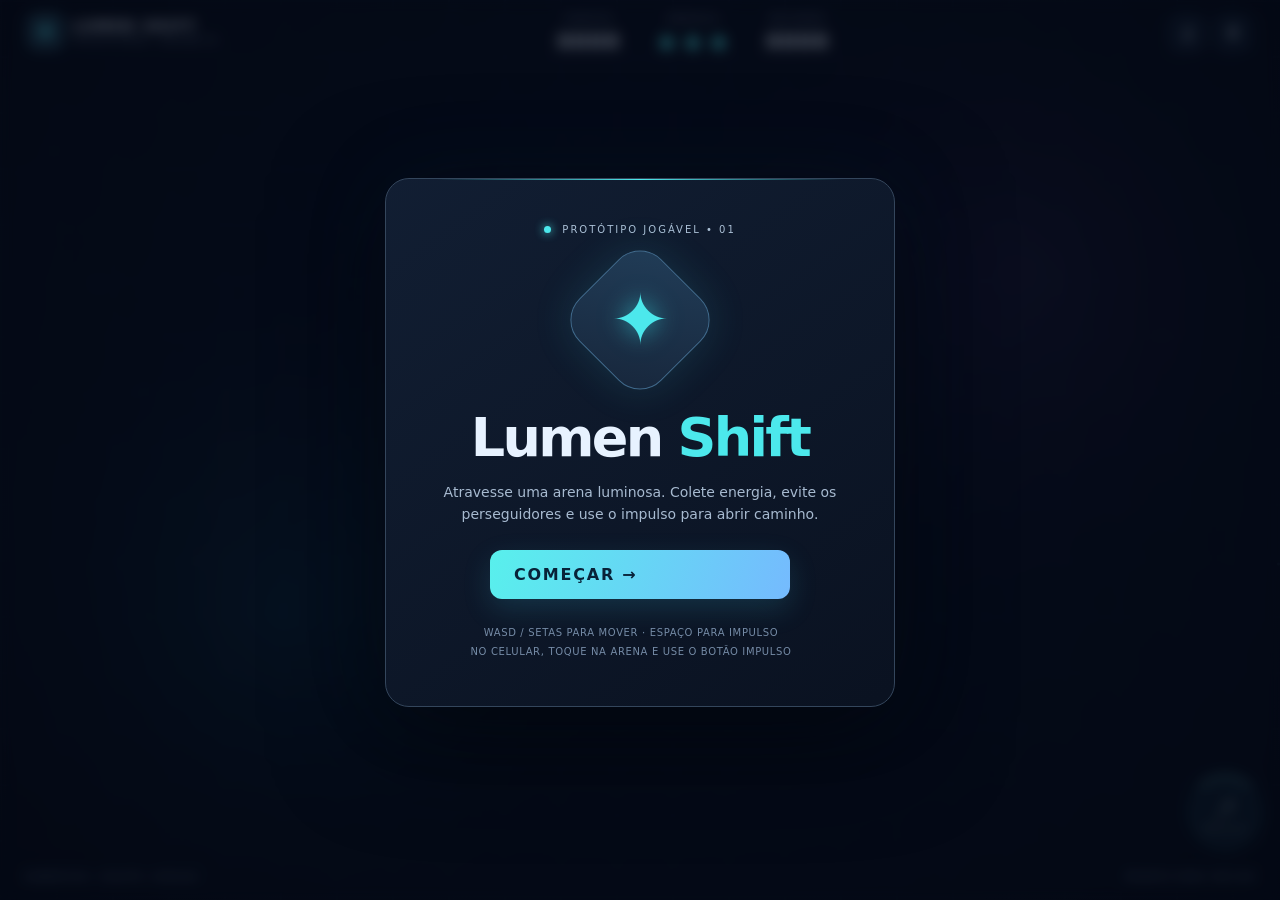
==== demo/index.html @ 8393b9d9 "feat: add standalone modern lightweight Canvas arcade vertical slice" ====
<!doctype html>
<html lang="pt-BR">
<head>
  <meta charset="utf-8">
  <meta name="viewport" content="width=device-width, initial-scale=1, viewport-fit=cover">
  <meta name="theme-color" content="#080d1a">
  <meta name="description" content="Lumen Shift: jogo arcade ultraleve em HTML5 do PocketForge.">
  <title>Lumen Shift — PocketForge</title>
  <link rel="stylesheet" href="style.css">
</head>
<body>
  <main id="app" aria-label="Jogo Lumen Shift">
    <canvas id="game" aria-label="Arena do jogo"></canvas>
    <div class="vignette" aria-hidden="true"></div>
    <header class="topbar">
      <div class="branding"><span class="brand-mark">✦</span><div><strong>LUMEN SHIFT</strong><small>POCKETFORGE / ARCADE 01</small></div></div>
      <div class="stats" aria-live="polite">
        <div><small>PONTOS</small><strong id="score">0000</strong></div>
        <div><small>ENERGIA</small><strong id="energy">◆ ◆ ◆</strong></div>
        <div><small>RECORDE</small><strong id="best">0000</strong></div>
      </div>
      <div class="toolbar">
        <button type="button" id="mute" aria-label="Ativar ou desativar o áudio" title="Áudio">♫</button>
        <button type="button" id="pause" aria-label="Pausar ou continuar" title="Pausar">Ⅱ</button>
      </div>
    </header>
    <div id="centerOverlay" class="overlay active" role="dialog" aria-modal="true" aria-labelledby="overlayTitle">
      <div class="panel">
        <div class="eyebrow"><span class="dot"></span> PROTÓTIPO JOGÁVEL • 01</div>
        <div class="emblem" aria-hidden="true"><div class="emblem-inner">✦</div></div>
        <h1 id="overlayTitle">Lumen <em>Shift</em></h1>
        <p id="overlayDescription">Atravesse uma arena luminosa. Colete energia, evite os perseguidores e use o impulso para abrir caminho.</p>
        <button type="button" class="primary" id="primaryButton">COMEÇAR <span>→</span></button>
        <p class="instructions">WASD / SETAS PARA MOVER · ESPAÇO PARA IMPULSO<br>NO CELULAR, TOQUE NA ARENA E USE O BOTÃO IMPULSO</p>
      </div>
    </div>
    <div class="bottombar" aria-hidden="true"><span>SOBREVIVA. COLETE. EVOLUA.</span><span id="status">PRONTO PARA INICIAR</span></div>
    <button type="button" id="dash" class="dash" aria-label="Usar impulso" disabled><span>↗</span><small>IMPULSO</small><span class="cooldown" id="cooldown"></span></button>
  </main>
  <script src="game.js" defer></script>
</body>
</html>
---- demo/style.css ----
:root{color-scheme:dark;--ink:#e7f2ff;--muted:#7c92ae;--bg:#080d1a;--line:#25354c;--cyan:#4ce8ec;--pink:#fa6fb5;--purple:#9986fc;font-family:Inter,"Segoe UI",system-ui,sans-serif}*{box-sizing:border-box}html,body{width:100%;height:100%;margin:0;overflow:hidden;background:var(--bg);color:var(--ink)}button{font:inherit;cursor:pointer;-webkit-tap-highlight-color:transparent}button:focus-visible{outline:2px solid var(--cyan);outline-offset:4px}#app{position:relative;width:100%;height:100dvh;min-height:320px;isolation:isolate;overflow:hidden;background:radial-gradient(circle at 60% 40%,#172542,#070c18 70%);touch-action:none}#game{position:absolute;width:100%;height:100%;display:block;touch-action:none}.vignette{position:absolute;inset:0;pointer-events:none;background:radial-gradient(ellipse 75% 80% at 50% 45%,transparent 25%,rgba(2,5,13,.72));z-index:1}.topbar{position:absolute;inset:0 0 auto;z-index:3;padding:clamp(12px,3vw,28px);padding-top:max(14px,env(safe-area-inset-top));display:flex;align-items:flex-start;justify-content:space-between;gap:14px;pointer-events:none}.topbar button{pointer-events:auto}.branding{display:flex;align-items:center;gap:10px;min-width:160px}.brand-mark{width:35px;height:35px;display:grid;place-items:center;border:1px solid #408f9f;border-radius:9px;background:#1b3547;color:var(--cyan);font-size:24px}.branding strong{display:block;font-size:13px;letter-spacing:.18em}.branding small{display:block;color:var(--muted);font-size:8px;letter-spacing:.18em;margin-top:3px}.stats{display:flex;gap:clamp(12px,3vw,40px);text-align:center}.stats small{display:block;color:var(--muted);font-size:9px;letter-spacing:.19em;margin-bottom:5px}.stats strong{font-size:clamp(12px,1.6vw,20px);letter-spacing:.09em;font-variant-numeric:tabular-nums}#energy{color:var(--cyan);white-space:nowrap}.toolbar{display:flex;gap:8px}.toolbar button{width:38px;height:38px;border:1px solid var(--line);border-radius:11px;background:#0d192bcc;color:var(--ink);font-size:17px}.toolbar button:hover{border-color:var(--cyan)}.overlay{position:absolute;inset:0;z-index:4;display:none;align-items:center;justify-content:center;padding:22px;background:rgba(4,10,21,.58);backdrop-filter:blur(7px)}.overlay.active{display:flex}.panel{width:min(510px,100%);padding:clamp(24px,5vw,45px);text-align:center;border:1px solid #34465c;border-radius:24px;background:linear-gradient(145deg,rgba(18,31,52,.97),rgba(10,18,33,.98));box-shadow:0 26px 110px #0009,0 0 90px #22538a1a;position:relative;overflow:hidden}.panel:before{content:"";position:absolute;left:10%;right:10%;height:1px;top:0;background:linear-gradient(90deg,transparent,var(--cyan),transparent)}.eyebrow{font-size:10px;letter-spacing:.2em;color:#abc0d6}.dot{display:inline-block;background:var(--cyan);border-radius:50%;width:7px;height:7px;margin-right:6px;box-shadow:0 0 10px var(--cyan)}.emblem{width:116px;height:116px;border:1px solid #416b8d;border-radius:30px;transform:rotate(45deg);margin:27px auto 32px;display:grid;place-items:center;background:linear-gradient(145deg,#213d58,#17263b);box-shadow:0 0 40px #3cc6db28}.emblem-inner{transform:rotate(-45deg);font-size:70px;color:var(--cyan);text-shadow:0 0 25px #39dce3a6}.panel h1{font-size:clamp(32px,7vw,54px);letter-spacing:-.05em;margin:0 0 14px;line-height:1.05}.panel h1 em{font-style:normal;color:var(--cyan)}.panel p{color:#a7bad0;line-height:1.6;font-size:14px;margin:0 auto 24px;max-width:400px}.primary{width:min(300px,100%);background:linear-gradient(110deg,#58f0ec,#75bafe);border:0;color:#082238;border-radius:12px;padding:15px 24px;font-weight:900;letter-spacing:.11em;box-shadow:0 10px 28px #3abed92b;display:flex;justify-content:space-between;align-items:center;margin:auto;transition:transform .15s}.primary:hover{transform:translateY(-2px)}.primary span{font-size:20px}.panel .instructions{margin:24px 0 0;font-size:10px;line-height:1.9;letter-spacing:.065em;color:#758ba6}.bottombar{position:absolute;z-index:2;inset:auto 24px max(18px,env(safe-area-inset-bottom));display:flex;justify-content:space-between;gap:12px;font-size:9px;letter-spacing:.18em;color:#657f9f;pointer-events:none}.dash{position:absolute;z-index:3;right:max(20px,env(safe-area-inset-right));bottom:max(52px,calc(env(safe-area-inset-bottom) + 38px));width:82px;height:82px;border-radius:50%;border:1px solid #65cfe6;background:#17394dcc;color:#dcfaff;display:flex;flex-direction:column;align-items:center;justify-content:center;box-shadow:0 0 20px #38cbcf30}.dash>span:first-child{font-size:31px;line-height:1}.dash small{font-size:9px;letter-spacing:.1em}.dash:disabled{opacity:.38}.cooldown{position:absolute;inset:-4px;border:3px solid transparent;border-top-color:#91f6ec;border-radius:50%;pointer-events:none}.dash.cooling{border-color:#566781;background:#111e2e}.dash.cooling .cooldown{border-top-color:var(--pink)}@media(min-width:900px){.dash{width:70px;height:70px}.panel{margin-top:-15px}}@media(max-width:600px){.topbar{padding:12px 14px;flex-wrap:wrap}.branding{min-width:130px}.branding strong{font-size:11px}.branding small{font-size:7px}.stats{order:3;width:100%;justify-content:center;gap:26px;margin-top:0}.toolbar button{width:35px;height:35px}.panel{padding:24px 20px}.emblem{width:86px;height:86px;margin:19px auto 27px;border-radius:22px}.emblem-inner{font-size:54px}.panel p{font-size:13px}.panel .instructions{font-size:9px}.bottombar{font-size:8px;right:115px;line-height:1.5}.bottombar span:last-child{display:none}.dash{width:76px;height:76px}}@media(prefers-reduced-motion:reduce){.primary{transition:none}.overlay{backdrop-filter:none}}
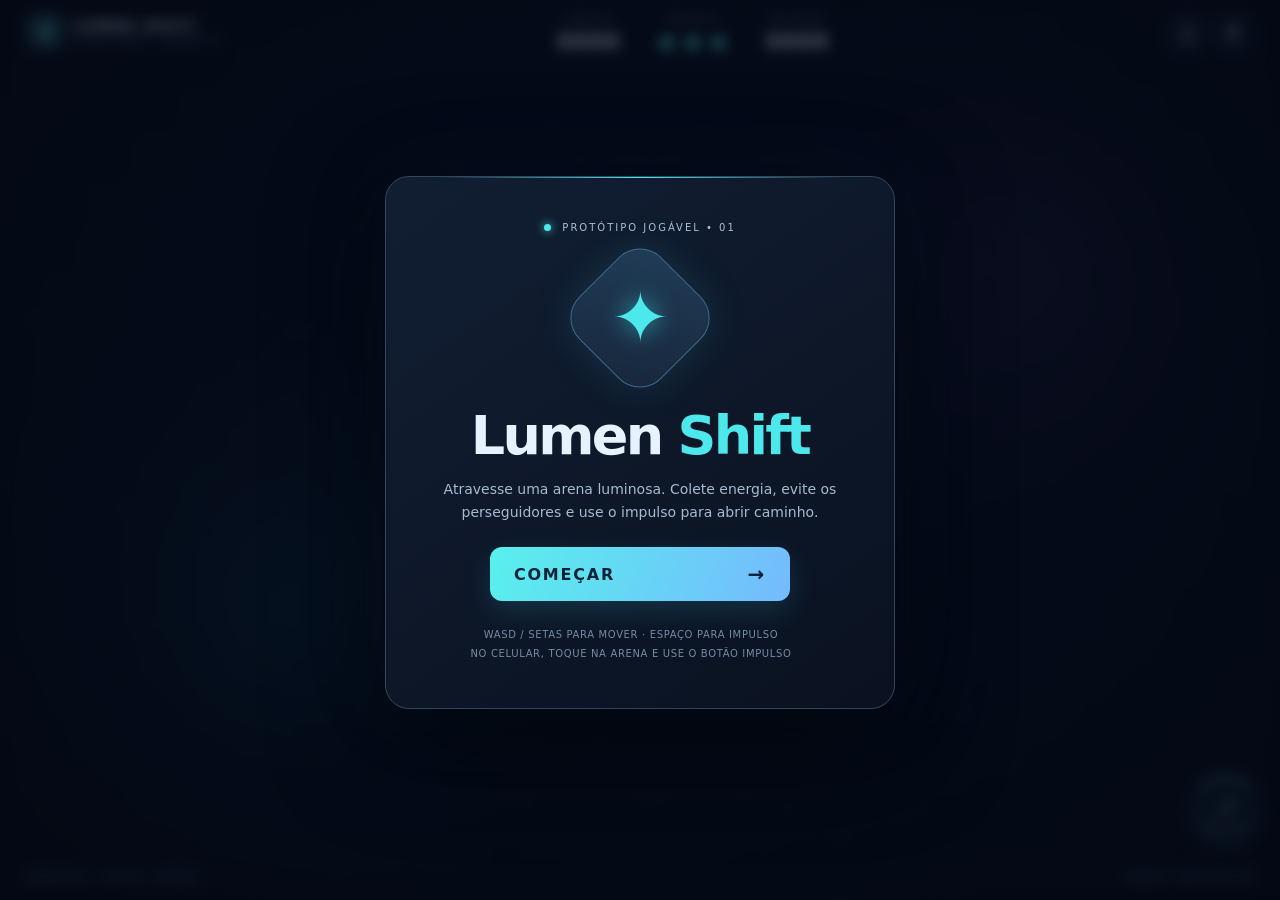
==== commit 2a31c0a7: "feat(engine): integrar renderizador compacto ao demo e documentar contratos" ====
--- a/demo/index.html
+++ b/demo/index.html
@@ -37,6 +37,7 @@
     <div class="bottombar" aria-hidden="true"><span>SOBREVIVA. COLETE. EVOLUA.</span><span id="status">PRONTO PARA INICIAR</span></div>
     <button type="button" id="dash" class="dash" aria-label="Usar impulso" disabled><span>↗</span><small>IMPULSO</small><span class="cooldown" id="cooldown"></span></button>
   </main>
+  <script src="engine/compact.js" defer></script>
   <script src="game.js" defer></script>
 </body>
 </html>
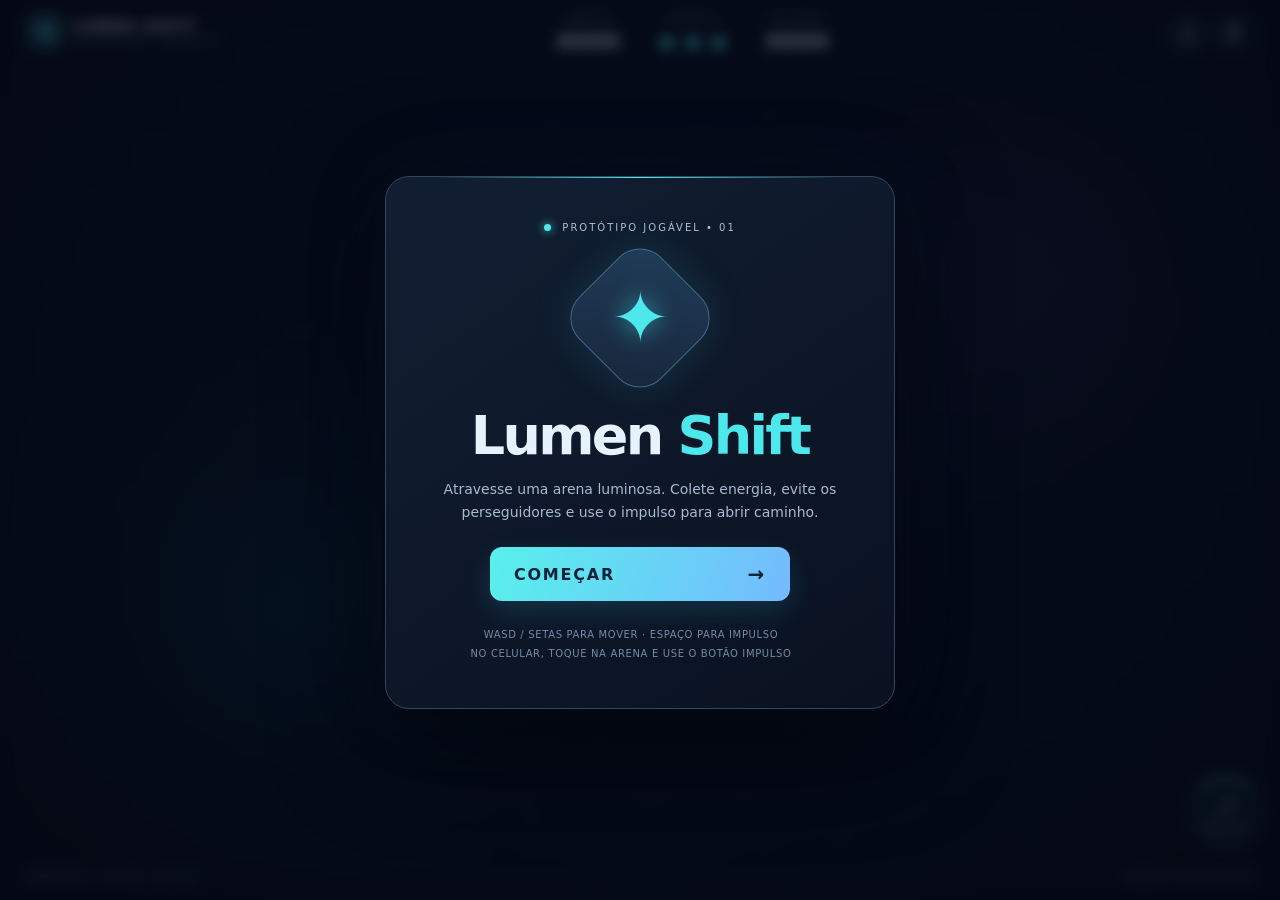
==== commit 80548f4b: "rebase(batch002): demo/index.html" ====
--- a/demo/index.html
+++ b/demo/index.html
@@ -38,6 +38,7 @@
     <button type="button" id="dash" class="dash" aria-label="Usar impulso" disabled><span>↗</span><small>IMPULSO</small><span class="cooldown" id="cooldown"></span></button>
   </main>
   <script src="engine/compact.js" defer></script>
+  <script src="engine/state.js" defer></script>
   <script src="game.js" defer></script>
 </body>
 </html>
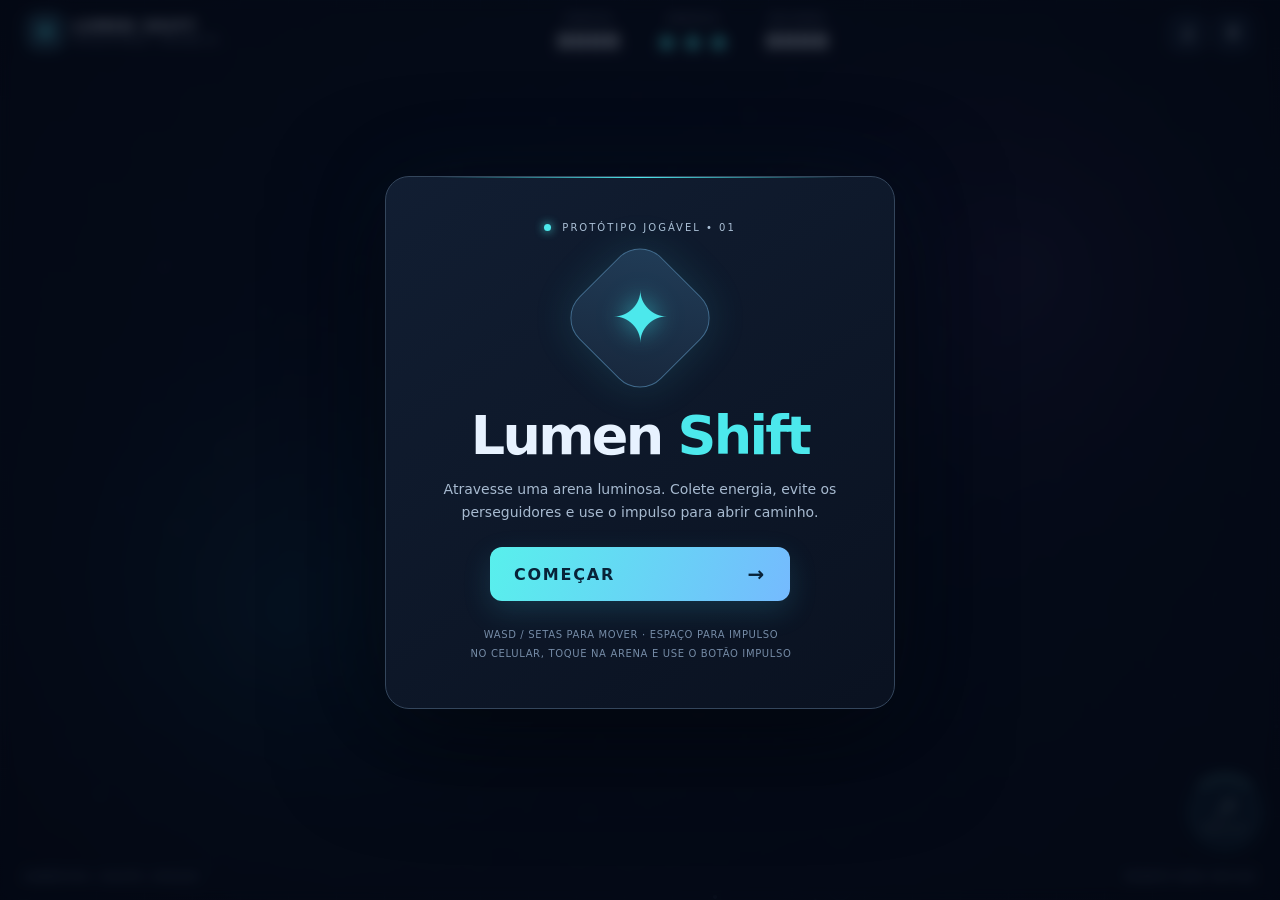
==== commit 98e4c6a8: "rebase(batch003): demo/index.html" ====
--- a/demo/index.html
+++ b/demo/index.html
@@ -39,6 +39,7 @@
   </main>
   <script src="engine/compact.js" defer></script>
   <script src="engine/state.js" defer></script>
+  <script src="engine/audio.js" defer></script>
   <script src="game.js" defer></script>
 </body>
 </html>
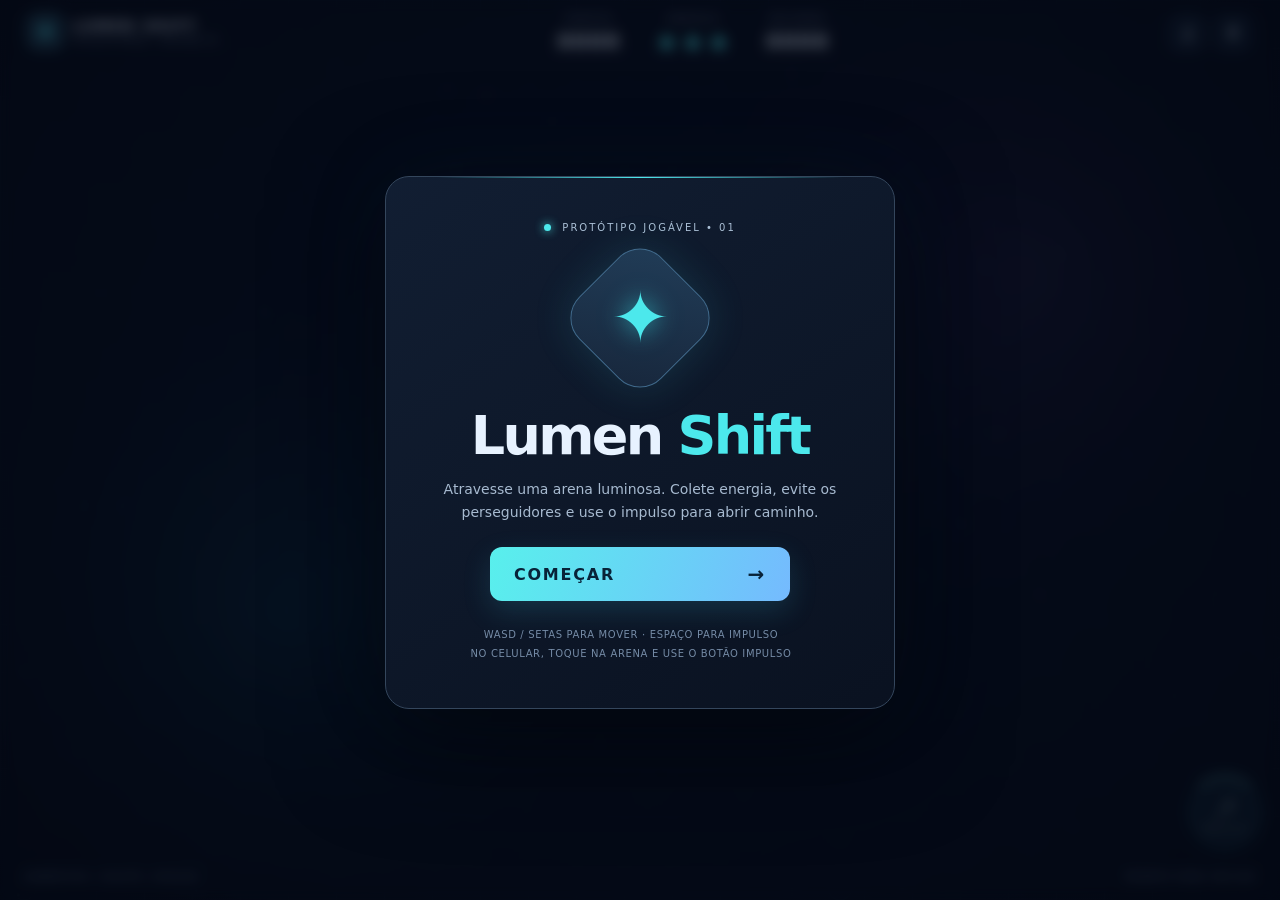
==== commit 559a932a: "PocketForge: integrar lote J2ME 002 e State Core J2ME lote 002 — 100 JARs identificados + State Core" ====
--- a/demo/index.html
+++ b/demo/index.html
@@ -39,7 +39,6 @@
   </main>
   <script src="engine/compact.js" defer></script>
   <script src="engine/state.js" defer></script>
-  <script src="engine/audio.js" defer></script>
   <script src="game.js" defer></script>
 </body>
 </html>
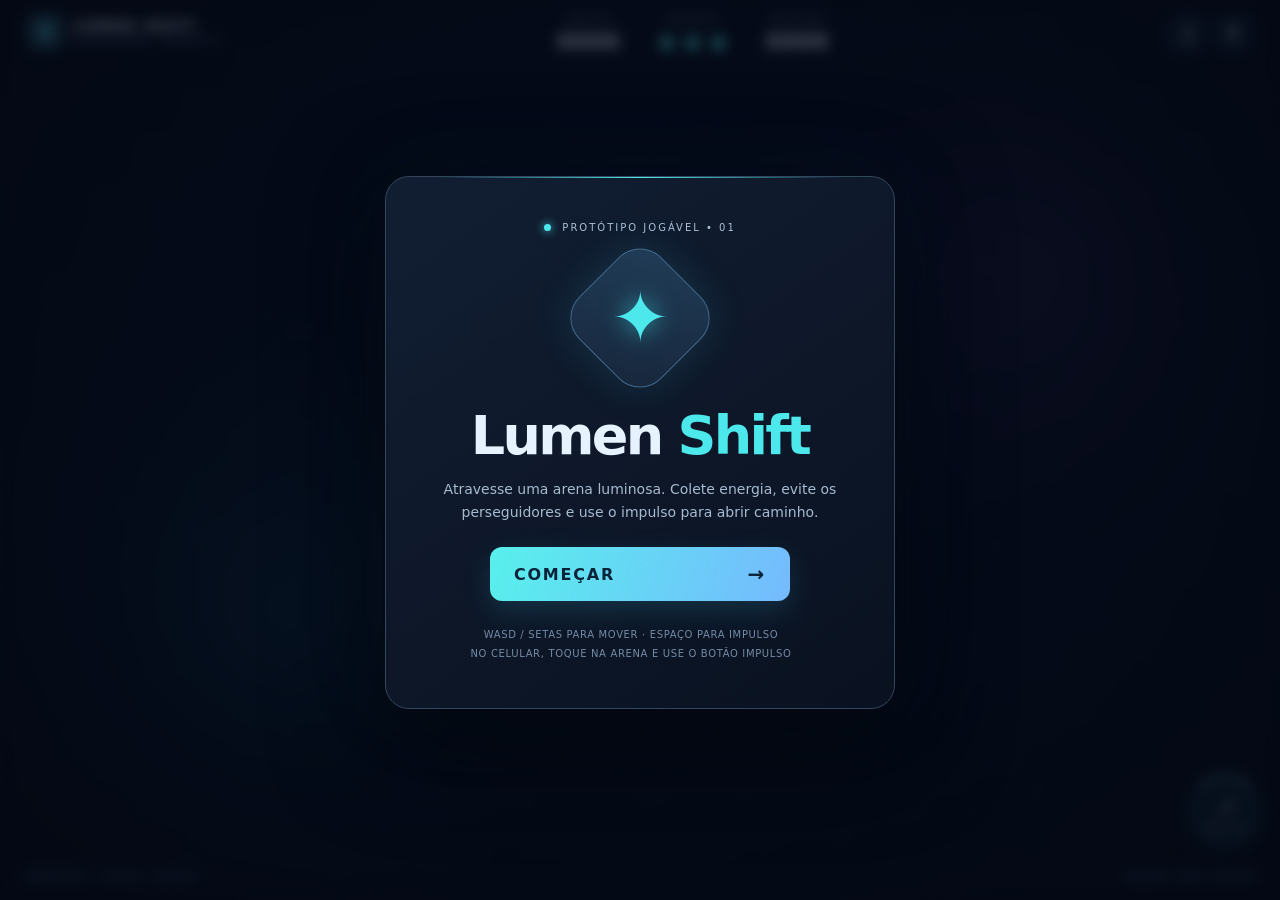
==== commit 93fe184b: "PocketForge: integrar lote J2ME 003 e Audio Core J2ME lote 003 — 100 JARs identificados + Audio Core" ====
--- a/demo/index.html
+++ b/demo/index.html
@@ -39,6 +39,7 @@
   </main>
   <script src="engine/compact.js" defer></script>
   <script src="engine/state.js" defer></script>
+  <script src="engine/audio.js" defer></script>
   <script src="game.js" defer></script>
 </body>
 </html>
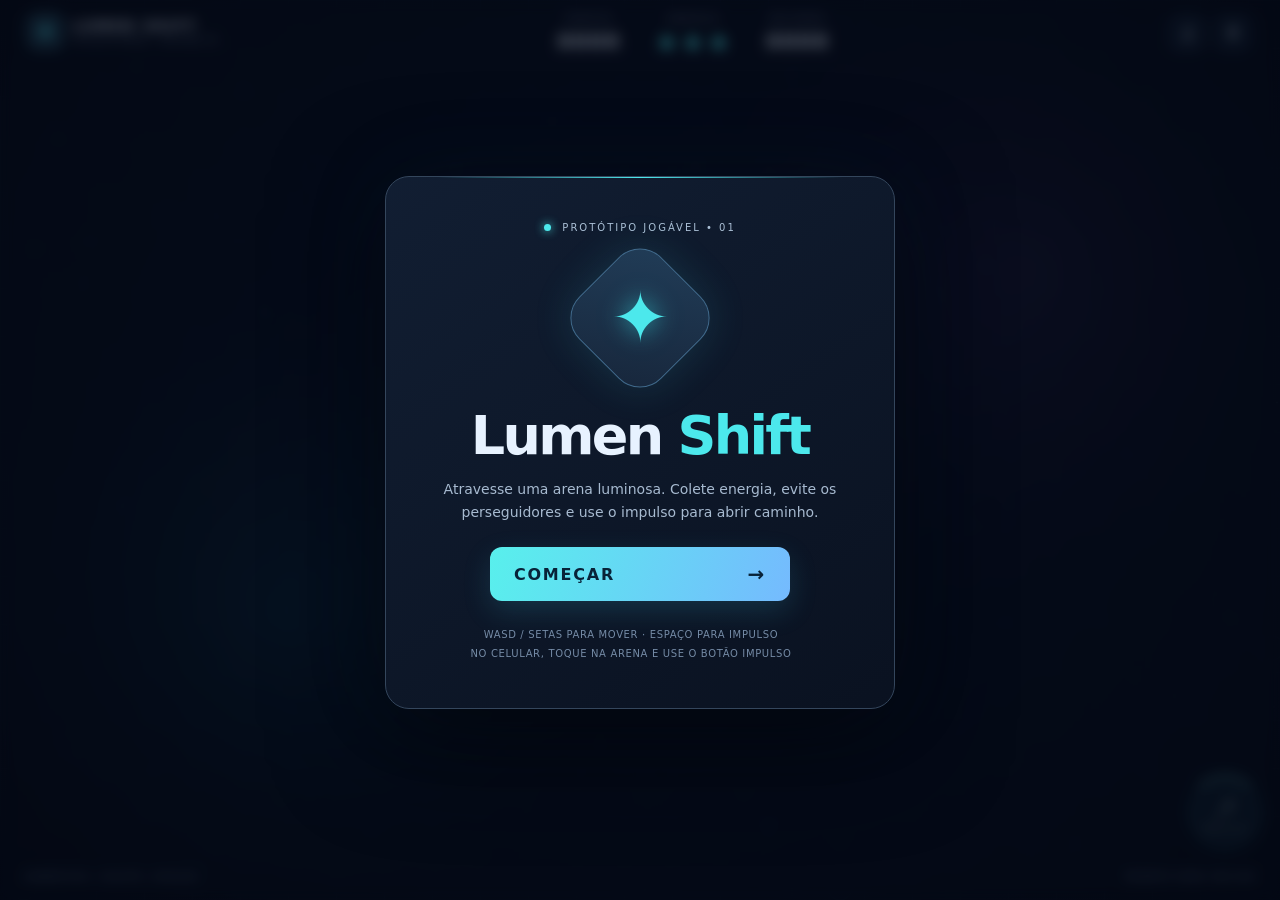
==== commit f5c4053a: "feat(demo): integrar decoder binário versionado à arena Lumen Shift" ====
--- a/demo/index.html
+++ b/demo/index.html
@@ -38,6 +38,7 @@
     <button type="button" id="dash" class="dash" aria-label="Usar impulso" disabled><span>↗</span><small>IMPULSO</small><span class="cooldown" id="cooldown"></span></button>
   </main>
   <script src="engine/compact.js" defer></script>
+  <script src="engine/tilepack.js" defer></script>
   <script src="engine/state.js" defer></script>
   <script src="engine/audio.js" defer></script>
   <script src="game.js" defer></script>
